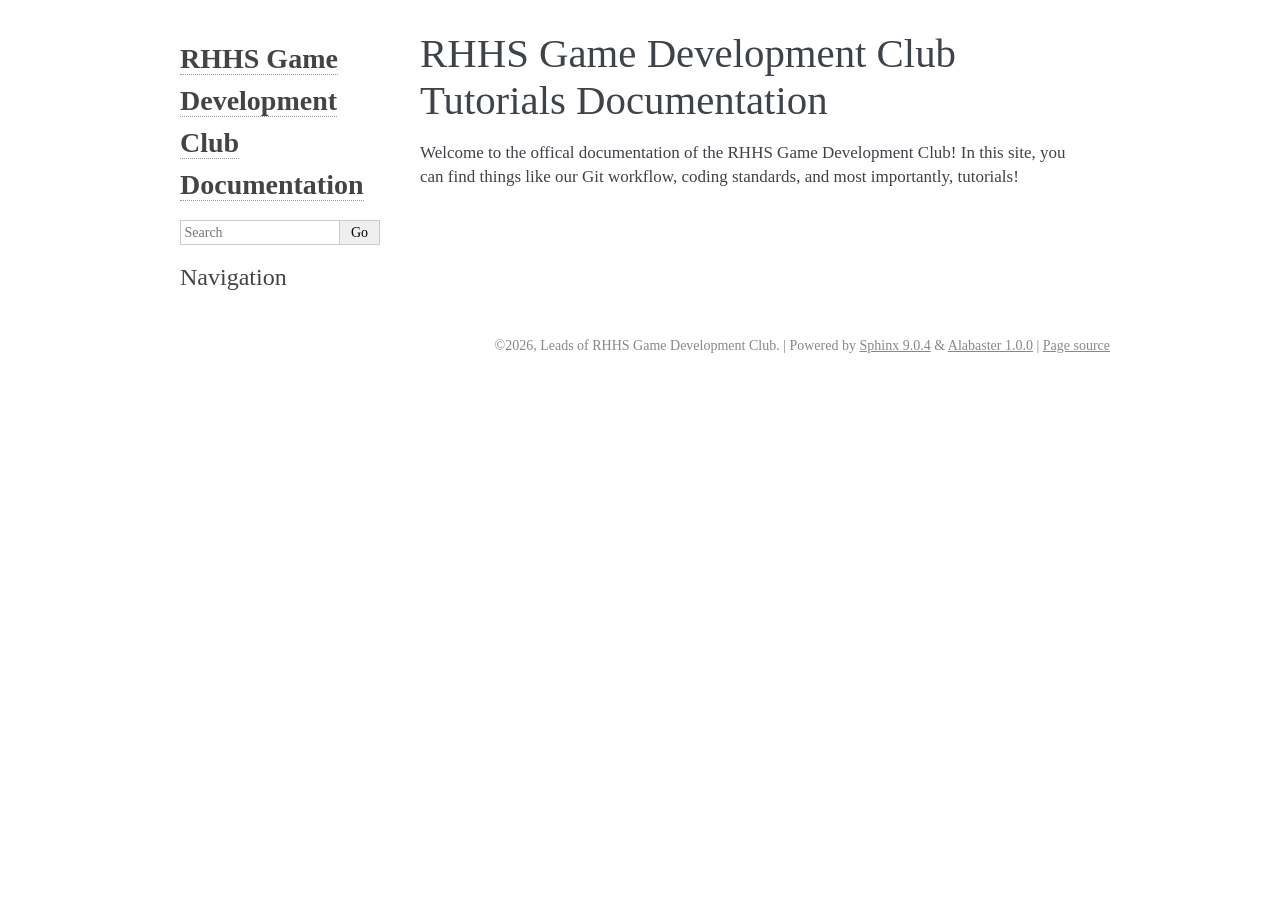
==== index.html @ 85f5a035 "Deploying to gh-pages from @ RHHS-Game-Development-Club/RHHS-Game-Development-Club-Documentation-@3e" ====
<!DOCTYPE html>

<html lang="en" data-content_root="./">
  <head>
    <meta charset="utf-8" />
    <meta name="viewport" content="width=device-width, initial-scale=1.0" /><meta name="viewport" content="width=device-width, initial-scale=1" />

    <title>RHHS Game Development Club Tutorials Documentation &#8212; RHHS Game Development Club Documentation 1.0 documentation</title>
    <link rel="stylesheet" type="text/css" href="_static/pygments.css?v=5ecbeea2" />
    <link rel="stylesheet" type="text/css" href="_static/basic.css?v=b08954a9" />
    <link rel="stylesheet" type="text/css" href="_static/alabaster.css?v=27fed22d" />
    <script src="_static/documentation_options.js?v=f2a433a1"></script>
    <script src="_static/doctools.js?v=fd6eb6e6"></script>
    <script src="_static/sphinx_highlight.js?v=6ffebe34"></script>
    <link rel="index" title="Index" href="genindex.html" />
    <link rel="search" title="Search" href="search.html" />
   
  <link rel="stylesheet" href="_static/custom.css" type="text/css" />
  

  
  

  </head><body>
  

    <div class="document">
      <div class="documentwrapper">
        <div class="bodywrapper">
          

          <div class="body" role="main">
            
  <section id="rhhs-game-development-club-tutorials-documentation">
<h1>RHHS Game Development Club Tutorials Documentation<a class="headerlink" href="#rhhs-game-development-club-tutorials-documentation" title="Link to this heading">¶</a></h1>
<p>Welcome to the offical documentation of the RHHS Game Development Club! In this site, you can find things like our Git workflow, coding standards, and most importantly, tutorials!</p>
<div class="toctree-wrapper compound">
</div>
<div class="toctree-wrapper compound">
</div>
</section>


          </div>
          
        </div>
      </div>
      <div class="sphinxsidebar" role="navigation" aria-label="Main">
        <div class="sphinxsidebarwrapper">
<h1 class="logo"><a href="#">RHHS Game Development Club Documentation</a></h1>









<search id="searchbox" style="display: none" role="search">
    <div class="searchformwrapper">
    <form class="search" action="search.html" method="get">
      <input type="text" name="q" aria-labelledby="searchlabel" autocomplete="off" autocorrect="off" autocapitalize="off" spellcheck="false" placeholder="Search"/>
      <input type="submit" value="Go" />
    </form>
    </div>
</search>
<script>document.getElementById('searchbox').style.display = "block"</script><h3>Navigation</h3>

<div class="relations">
<h3>Related Topics</h3>
<ul>
  <li><a href="#">Documentation overview</a><ul>
  </ul></li>
</ul>
</div>








        </div>
      </div>
      <div class="clearer"></div>
    </div>
    <div class="footer">
      &#169;2026, Leads of RHHS Game Development Club.
      
      |
      Powered by <a href="https://www.sphinx-doc.org/">Sphinx 9.0.4</a>
      &amp; <a href="https://alabaster.readthedocs.io">Alabaster 1.0.0</a>
      
      |
      <a href="_sources/index.rst.txt"
          rel="nofollow">Page source</a>
    </div>

    

    
  </body>
</html>
---- _static/pygments.css ----
pre { line-height: 125%; }
td.linenos .normal { color: inherit; background-color: transparent; padding-left: 5px; padding-right: 5px; }
span.linenos { color: inherit; background-color: transparent; padding-left: 5px; padding-right: 5px; }
td.linenos .special { color: #000000; background-color: #ffffc0; padding-left: 5px; padding-right: 5px; }
span.linenos.special { color: #000000; background-color: #ffffc0; padding-left: 5px; padding-right: 5px; }
.highlight .hll { background-color: #ffffcc }
.highlight { background: #f8f8f8; }
.highlight .c { color: #8F5902; font-style: italic } /* Comment */
.highlight .err { color: #A40000; border: 1px solid #EF2929 } /* Error */
.highlight .g { color: #000 } /* Generic */
.highlight .k { color: #004461; font-weight: bold } /* Keyword */
.highlight .l { color: #000 } /* Literal */
.highlight .n { color: #000 } /* Name */
.highlight .o { color: #582800 } /* Operator */
.highlight .x { color: #000 } /* Other */
.highlight .p { color: #000; font-weight: bold } /* Punctuation */
.highlight .ch { color: #8F5902; font-style: italic } /* Comment.Hashbang */
.highlight .cm { color: #8F5902; font-style: italic } /* Comment.Multiline */
.highlight .cp { color: #8F5902 } /* Comment.Preproc */
.highlight .cpf { color: #8F5902; font-style: italic } /* Comment.PreprocFile */
.highlight .c1 { color: #8F5902; font-style: italic } /* Comment.Single */
.highlight .cs { color: #8F5902; font-style: italic } /* Comment.Special */
.highlight .gd { color: #A40000 } /* Generic.Deleted */
.highlight .ge { color: #000; font-style: italic } /* Generic.Emph */
.highlight .ges { color: #000 } /* Generic.EmphStrong */
.highlight .gr { color: #EF2929 } /* Generic.Error */
.highlight .gh { color: #000080; font-weight: bold } /* Generic.Heading */
.highlight .gi { color: #00A000 } /* Generic.Inserted */
.highlight .go { color: #888 } /* Generic.Output */
.highlight .gp { color: #745334 } /* Generic.Prompt */
.highlight .gs { color: #000; font-weight: bold } /* Generic.Strong */
.highlight .gu { color: #800080; font-weight: bold } /* Generic.Subheading */
.highlight .gt { color: #A40000; font-weight: bold } /* Generic.Traceback */
.highlight .kc { color: #004461; font-weight: bold } /* Keyword.Constant */
.highlight .kd { color: #004461; font-weight: bold } /* Keyword.Declaration */
.highlight .kn { color: #004461; font-weight: bold } /* Keyword.Namespace */
.highlight .kp { color: #004461; font-weight: bold } /* Keyword.Pseudo */
.highlight .kr { color: #004461; font-weight: bold } /* Keyword.Reserved */
.highlight .kt { color: #004461; font-weight: bold } /* Keyword.Type */
.highlight .ld { color: #000 } /* Literal.Date */
.highlight .m { color: #900 } /* Literal.Number */
.highlight .s { color: #4E9A06 } /* Literal.String */
.highlight .na { color: #C4A000 } /* Name.Attribute */
.highlight .nb { color: #004461 } /* Name.Builtin */
.highlight .nc { color: #000 } /* Name.Class */
.highlight .no { color: #000 } /* Name.Constant */
.highlight .nd { color: #888 } /* Name.Decorator */
.highlight .ni { color: #CE5C00 } /* Name.Entity */
.highlight .ne { color: #C00; font-weight: bold } /* Name.Exception */
.highlight .nf { color: #000 } /* Name.Function */
.highlight .nl { color: #F57900 } /* Name.Label */
.highlight .nn { color: #000 } /* Name.Namespace */
.highlight .nx { color: #000 } /* Name.Other */
.highlight .py { color: #000 } /* Name.Property */
.highlight .nt { color: #004461; font-weight: bold } /* Name.Tag */
.highlight .nv { color: #000 } /* Name.Variable */
.highlight .ow { color: #004461; font-weight: bold } /* Operator.Word */
.highlight .pm { color: #000; font-weight: bold } /* Punctuation.Marker */
.highlight .w { color: #F8F8F8 } /* Text.Whitespace */
.highlight .mb { color: #900 } /* Literal.Number.Bin */
.highlight .mf { color: #900 } /* Literal.Number.Float */
.highlight .mh { color: #900 } /* Literal.Number.Hex */
.highlight .mi { color: #900 } /* Literal.Number.Integer */
.highlight .mo { color: #900 } /* Literal.Number.Oct */
.highlight .sa { color: #4E9A06 } /* Literal.String.Affix */
.highlight .sb { color: #4E9A06 } /* Literal.String.Backtick */
.highlight .sc { color: #4E9A06 } /* Literal.String.Char */
.highlight .dl { color: #4E9A06 } /* Literal.String.Delimiter */
.highlight .sd { color: #8F5902; font-style: italic } /* Literal.String.Doc */
.highlight .s2 { color: #4E9A06 } /* Literal.String.Double */
.highlight .se { color: #4E9A06 } /* Literal.String.Escape */
.highlight .sh { color: #4E9A06 } /* Literal.String.Heredoc */
.highlight .si { color: #4E9A06 } /* Literal.String.Interpol */
.highlight .sx { color: #4E9A06 } /* Literal.String.Other */
.highlight .sr { color: #4E9A06 } /* Literal.String.Regex */
.highlight .s1 { color: #4E9A06 } /* Literal.String.Single */
.highlight .ss { color: #4E9A06 } /* Literal.String.Symbol */
.highlight .bp { color: #3465A4 } /* Name.Builtin.Pseudo */
.highlight .fm { color: #000 } /* Name.Function.Magic */
.highlight .vc { color: #000 } /* Name.Variable.Class */
.highlight .vg { color: #000 } /* Name.Variable.Global */
.highlight .vi { color: #000 } /* Name.Variable.Instance */
.highlight .vm { color: #000 } /* Name.Variable.Magic */
.highlight .il { color: #900 } /* Literal.Number.Integer.Long */
---- _static/basic.css ----
/*
 * Sphinx stylesheet -- basic theme.
 */

/* -- main layout ----------------------------------------------------------- */

div.clearer {
    clear: both;
}

div.section::after {
    display: block;
    content: '';
    clear: left;
}

/* -- relbar ---------------------------------------------------------------- */

div.related {
    width: 100%;
    font-size: 90%;
}

div.related h3 {
    display: none;
}

div.related ul {
    margin: 0;
    padding: 0 0 0 10px;
    list-style: none;
}

div.related li {
    display: inline;
}

div.related li.right {
    float: right;
    margin-right: 5px;
}

/* -- sidebar --------------------------------------------------------------- */

div.sphinxsidebarwrapper {
    padding: 10px 5px 0 10px;
}

div.sphinxsidebar {
    float: left;
    width: 230px;
    margin-left: -100%;
    font-size: 90%;
    word-wrap: break-word;
    overflow-wrap : break-word;
}

div.sphinxsidebar ul {
    list-style: none;
}

div.sphinxsidebar ul ul,
div.sphinxsidebar ul.want-points {
    margin-left: 20px;
    list-style: square;
}

div.sphinxsidebar ul ul {
    margin-top: 0;
    margin-bottom: 0;
}

div.sphinxsidebar form {
    margin-top: 10px;
}

div.sphinxsidebar input {
    border: 1px solid #98dbcc;
    font-family: sans-serif;
    font-size: 1em;
}

div.sphinxsidebar #searchbox form.search {
    overflow: hidden;
}

div.sphinxsidebar #searchbox input[type="text"] {
    float: left;
    width: 80%;
    padding: 0.25em;
    box-sizing: border-box;
}

div.sphinxsidebar #searchbox input[type="submit"] {
    float: left;
    width: 20%;
    border-left: none;
    padding: 0.25em;
    box-sizing: border-box;
}


img {
    border: 0;
    max-width: 100%;
}

/* -- search page ----------------------------------------------------------- */

ul.search {
    margin-top: 10px;
}

ul.search li {
    padding: 5px 0;
}

ul.search li a {
    font-weight: bold;
}

ul.search li p.context {
    color: #888;
    margin: 2px 0 0 30px;
    text-align: left;
}

ul.keywordmatches li.goodmatch a {
    font-weight: bold;
}

/* -- index page ------------------------------------------------------------ */

table.contentstable {
    width: 90%;
    margin-left: auto;
    margin-right: auto;
}

table.contentstable p.biglink {
    line-height: 150%;
}

a.biglink {
    font-size: 1.3em;
}

span.linkdescr {
    font-style: italic;
    padding-top: 5px;
    font-size: 90%;
}

/* -- general index --------------------------------------------------------- */

table.indextable {
    width: 100%;
}

table.indextable td {
    text-align: left;
    vertical-align: top;
}

table.indextable ul {
    margin-top: 0;
    margin-bottom: 0;
    list-style-type: none;
}

table.indextable > tbody > tr > td > ul {
    padding-left: 0em;
}

table.indextable tr.pcap {
    height: 10px;
}

table.indextable tr.cap {
    margin-top: 10px;
    background-color: #f2f2f2;
}

img.toggler {
    margin-right: 3px;
    margin-top: 3px;
    cursor: pointer;
}

div.modindex-jumpbox {
    border-top: 1px solid #ddd;
    border-bottom: 1px solid #ddd;
    margin: 1em 0 1em 0;
    padding: 0.4em;
}

div.genindex-jumpbox {
    border-top: 1px solid #ddd;
    border-bottom: 1px solid #ddd;
    margin: 1em 0 1em 0;
    padding: 0.4em;
}

/* -- domain module index --------------------------------------------------- */

table.modindextable td {
    padding: 2px;
    border-collapse: collapse;
}

/* -- general body styles --------------------------------------------------- */

div.body {
    min-width: inherit;
    max-width: 800px;
}

div.body p, div.body dd, div.body li, div.body blockquote {
    -moz-hyphens: auto;
    -ms-hyphens: auto;
    -webkit-hyphens: auto;
    hyphens: auto;
}

a.headerlink {
    visibility: hidden;
}

a:visited {
    color: #551A8B;
}

h1:hover > a.headerlink,
h2:hover > a.headerlink,
h3:hover > a.headerlink,
h4:hover > a.headerlink,
h5:hover > a.headerlink,
h6:hover > a.headerlink,
dt:hover > a.headerlink,
caption:hover > a.headerlink,
p.caption:hover > a.headerlink,
div.code-block-caption:hover > a.headerlink {
    visibility: visible;
}

div.body p.caption {
    text-align: inherit;
}

div.body td {
    text-align: left;
}

.first {
    margin-top: 0 !important;
}

p.rubric {
    margin-top: 30px;
    font-weight: bold;
}

img.align-left, figure.align-left, .figure.align-left, object.align-left {
    clear: left;
    float: left;
    margin-right: 1em;
}

img.align-right, figure.align-right, .figure.align-right, object.align-right {
    clear: right;
    float: right;
    margin-left: 1em;
}

img.align-center, figure.align-center, .figure.align-center, object.align-center {
  display: block;
  margin-left: auto;
  margin-right: auto;
}

img.align-default, figure.align-default, .figure.align-default {
  display: block;
  margin-left: auto;
  margin-right: auto;
}

.align-left {
    text-align: left;
}

.align-center {
    text-align: center;
}

.align-default {
    text-align: center;
}

.align-right {
    text-align: right;
}

/* -- sidebars -------------------------------------------------------------- */

div.sidebar,
aside.sidebar {
    margin: 0 0 0.5em 1em;
    border: 1px solid #ddb;
    padding: 7px;
    background-color: #ffe;
    width: 40%;
    float: right;
    clear: right;
    overflow-x: auto;
}

p.sidebar-title {
    font-weight: bold;
}

nav.contents,
aside.topic,
div.admonition, div.topic, blockquote {
    clear: left;
}

/* -- topics ---------------------------------------------------------------- */

nav.contents,
aside.topic,
div.topic {
    border: 1px solid #ccc;
    padding: 7px;
    margin: 10px 0 10px 0;
}

p.topic-title {
    font-size: 1.1em;
    font-weight: bold;
    margin-top: 10px;
}

/* -- admonitions ----------------------------------------------------------- */

div.admonition {
    margin-top: 10px;
    margin-bottom: 10px;
    padding: 7px;
}

div.admonition dt {
    font-weight: bold;
}

p.admonition-title {
    margin: 0px 10px 5px 0px;
    font-weight: bold;
}

div.body p.centered {
    text-align: center;
    margin-top: 25px;
}

/* -- content of sidebars/topics/admonitions -------------------------------- */

div.sidebar > :last-child,
aside.sidebar > :last-child,
nav.contents > :last-child,
aside.topic > :last-child,
div.topic > :last-child,
div.admonition > :last-child {
    margin-bottom: 0;
}

div.sidebar::after,
aside.sidebar::after,
nav.contents::after,
aside.topic::after,
div.topic::after,
div.admonition::after,
blockquote::after {
    display: block;
    content: '';
    clear: both;
}

/* -- tables ---------------------------------------------------------------- */

table.docutils {
    margin-top: 10px;
    margin-bottom: 10px;
    border: 0;
    border-collapse: collapse;
}

table.align-center {
    margin-left: auto;
    margin-right: auto;
}

table.align-default {
    margin-left: auto;
    margin-right: auto;
}

table caption span.caption-number {
    font-style: italic;
}

table caption span.caption-text {
}

table.docutils td, table.docutils th {
    padding: 1px 8px 1px 5px;
    border-top: 0;
    border-left: 0;
    border-right: 0;
    border-bottom: 1px solid #aaa;
}

th {
    text-align: left;
    padding-right: 5px;
}

table.citation {
    border-left: solid 1px gray;
    margin-left: 1px;
}

table.citation td {
    border-bottom: none;
}

th > :first-child,
td > :first-child {
    margin-top: 0px;
}

th > :last-child,
td > :last-child {
    margin-bottom: 0px;
}

/* -- figures --------------------------------------------------------------- */

div.figure, figure {
    margin: 0.5em;
    padding: 0.5em;
}

div.figure p.caption, figcaption {
    padding: 0.3em;
}

div.figure p.caption span.caption-number,
figcaption span.caption-number {
    font-style: italic;
}

div.figure p.caption span.caption-text,
figcaption span.caption-text {
}

/* -- field list styles ----------------------------------------------------- */

table.field-list td, table.field-list th {
    border: 0 !important;
}

.field-list ul {
    margin: 0;
    padding-left: 1em;
}

.field-list p {
    margin: 0;
}

.field-name {
    -moz-hyphens: manual;
    -ms-hyphens: manual;
    -webkit-hyphens: manual;
    hyphens: manual;
}

/* -- hlist styles ---------------------------------------------------------- */

table.hlist {
    margin: 1em 0;
}

table.hlist td {
    vertical-align: top;
}

/* -- object description styles --------------------------------------------- */

.sig {
	font-family: 'Consolas', 'Menlo', 'DejaVu Sans Mono', 'Bitstream Vera Sans Mono', monospace;
}

.sig-name, code.descname {
    background-color: transparent;
    font-weight: bold;
}

.sig-name {
	font-size: 1.1em;
}

code.descname {
    font-size: 1.2em;
}

.sig-prename, code.descclassname {
    background-color: transparent;
}

.optional {
    font-size: 1.3em;
}

.sig-paren {
    font-size: larger;
}

.sig-param.n {
	font-style: italic;
}

/* C++ specific styling */

.sig-inline.c-texpr,
.sig-inline.cpp-texpr {
	font-family: unset;
}

.sig.c   .k, .sig.c   .kt,
.sig.cpp .k, .sig.cpp .kt {
	color: #0033B3;
}

.sig.c   .m,
.sig.cpp .m {
	color: #1750EB;
}

.sig.c   .s, .sig.c   .sc,
.sig.cpp .s, .sig.cpp .sc {
	color: #067D17;
}


/* -- other body styles ----------------------------------------------------- */

ol.arabic {
    list-style: decimal;
}

ol.loweralpha {
    list-style: lower-alpha;
}

ol.upperalpha {
    list-style: upper-alpha;
}

ol.lowerroman {
    list-style: lower-roman;
}

ol.upperroman {
    list-style: upper-roman;
}

:not(li) > ol > li:first-child > :first-child,
:not(li) > ul > li:first-child > :first-child {
    margin-top: 0px;
}

:not(li) > ol > li:last-child > :last-child,
:not(li) > ul > li:last-child > :last-child {
    margin-bottom: 0px;
}

ol.simple ol p,
ol.simple ul p,
ul.simple ol p,
ul.simple ul p {
    margin-top: 0;
}

ol.simple > li:not(:first-child) > p,
ul.simple > li:not(:first-child) > p {
    margin-top: 0;
}

ol.simple p,
ul.simple p {
    margin-bottom: 0;
}

aside.footnote > span,
div.citation > span {
    float: left;
}
aside.footnote > span:last-of-type,
div.citation > span:last-of-type {
  padding-right: 0.5em;
}
aside.footnote > p {
  margin-left: 2em;
}
div.citation > p {
  margin-left: 4em;
}
aside.footnote > p:last-of-type,
div.citation > p:last-of-type {
    margin-bottom: 0em;
}
aside.footnote > p:last-of-type:after,
div.citation > p:last-of-type:after {
    content: "";
    clear: both;
}

dl.field-list {
    display: grid;
    grid-template-columns: fit-content(30%) auto;
}

dl.field-list > dt {
    font-weight: bold;
    word-break: break-word;
    padding-left: 0.5em;
    padding-right: 5px;
}

dl.field-list > dd {
    padding-left: 0.5em;
    margin-top: 0em;
    margin-left: 0em;
    margin-bottom: 0em;
}

dl {
    margin-bottom: 15px;
}

dd > :first-child {
    margin-top: 0px;
}

dd ul, dd table {
    margin-bottom: 10px;
}

dd {
    margin-top: 3px;
    margin-bottom: 10px;
    margin-left: 30px;
}

.sig dd {
    margin-top: 0px;
    margin-bottom: 0px;
}

.sig dl {
    margin-top: 0px;
    margin-bottom: 0px;
}

dl > dd:last-child,
dl > dd:last-child > :last-child {
    margin-bottom: 0;
}

dt:target, span.highlighted {
    background-color: #fbe54e;
}

rect.highlighted {
    fill: #fbe54e;
}

dl.glossary dt {
    font-weight: bold;
    font-size: 1.1em;
}

.versionmodified {
    font-style: italic;
}

.system-message {
    background-color: #fda;
    padding: 5px;
    border: 3px solid red;
}

.footnote:target  {
    background-color: #ffa;
}

.line-block {
    display: block;
    margin-top: 1em;
    margin-bottom: 1em;
}

.line-block .line-block {
    margin-top: 0;
    margin-bottom: 0;
    margin-left: 1.5em;
}

.guilabel, .menuselection {
    font-family: sans-serif;
}

.accelerator {
    text-decoration: underline;
}

.classifier {
    font-style: oblique;
}

.classifier:before {
    font-style: normal;
    margin: 0 0.5em;
    content: ":";
    display: inline-block;
}

abbr, acronym {
    border-bottom: dotted 1px;
    cursor: help;
}

/* -- code displays --------------------------------------------------------- */

pre {
    overflow: auto;
    overflow-y: hidden;  /* fixes display issues on Chrome browsers */
}

pre, div[class*="highlight-"] {
    clear: both;
}

span.pre {
    -moz-hyphens: none;
    -ms-hyphens: none;
    -webkit-hyphens: none;
    hyphens: none;
    white-space: nowrap;
}

div[class*="highlight-"] {
    margin: 1em 0;
}

td.linenos pre {
    border: 0;
    background-color: transparent;
    color: #aaa;
}

table.highlighttable {
    display: block;
}

table.highlighttable tbody {
    display: block;
}

table.highlighttable tr {
    display: flex;
}

table.highlighttable td {
    margin: 0;
    padding: 0;
}

table.highlighttable td.linenos {
    padding-right: 0.5em;
}

table.highlighttable td.code {
    flex: 1;
    overflow: hidden;
}

.highlight .hll {
    display: block;
}

div.highlight pre,
table.highlighttable pre {
    margin: 0;
}

div.code-block-caption + div {
    margin-top: 0;
}

div.code-block-caption {
    margin-top: 1em;
    padding: 2px 5px;
    font-size: small;
}

div.code-block-caption code {
    background-color: transparent;
}

table.highlighttable td.linenos,
span.linenos,
div.highlight span.gp {  /* gp: Generic.Prompt */
  user-select: none;
  -webkit-user-select: text; /* Safari fallback only */
  -webkit-user-select: none; /* Chrome/Safari */
  -moz-user-select: none; /* Firefox */
  -ms-user-select: none; /* IE10+ */
}

div.code-block-caption span.caption-number {
    padding: 0.1em 0.3em;
    font-style: italic;
}

div.code-block-caption span.caption-text {
}

div.literal-block-wrapper {
    margin: 1em 0;
}

code.xref, a code {
    background-color: transparent;
    font-weight: bold;
}

h1 code, h2 code, h3 code, h4 code, h5 code, h6 code {
    background-color: transparent;
}

.viewcode-link {
    float: right;
}

.viewcode-back {
    float: right;
    font-family: sans-serif;
}

div.viewcode-block:target {
    margin: -1px -10px;
    padding: 0 10px;
}

/* -- math display ---------------------------------------------------------- */

img.math {
    vertical-align: middle;
}

div.body div.math p {
    text-align: center;
}

span.eqno {
    float: right;
}

span.eqno a.headerlink {
    position: absolute;
    z-index: 1;
}

div.math:hover a.headerlink {
    visibility: visible;
}

/* -- printout stylesheet --------------------------------------------------- */

@media print {
    div.document,
    div.documentwrapper,
    div.bodywrapper {
        margin: 0 !important;
        width: 100%;
    }

    div.sphinxsidebar,
    div.related,
    div.footer,
    #top-link {
        display: none;
    }
}
---- _static/alabaster.css ----
/* -- page layout ----------------------------------------------------------- */

body {
    font-family: Georgia, serif;
    font-size: 17px;
    background-color: #fff;
    color: #000;
    margin: 0;
    padding: 0;
}


div.document {
    width: 940px;
    margin: 30px auto 0 auto;
}

div.documentwrapper {
    float: left;
    width: 100%;
}

div.bodywrapper {
    margin: 0 0 0 220px;
}

div.sphinxsidebar {
    width: 220px;
    font-size: 14px;
    line-height: 1.5;
}

hr {
    border: 1px solid #B1B4B6;
}

div.body {
    background-color: #fff;
    color: #3E4349;
    padding: 0 30px 0 30px;
}

div.body > .section {
    text-align: left;
}

div.footer {
    width: 940px;
    margin: 20px auto 30px auto;
    font-size: 14px;
    color: #888;
    text-align: right;
}

div.footer a {
    color: #888;
}

p.caption {
    font-family: inherit;
    font-size: inherit;
}


div.relations {
    display: none;
}


div.sphinxsidebar {
    max-height: 100%;
    overflow-y: auto;
}

div.sphinxsidebar a {
    color: #444;
    text-decoration: none;
    border-bottom: 1px dotted #999;
}

div.sphinxsidebar a:hover {
    border-bottom: 1px solid #999;
}

div.sphinxsidebarwrapper {
    padding: 18px 10px;
}

div.sphinxsidebarwrapper p.logo {
    padding: 0;
    margin: -10px 0 0 0px;
    text-align: center;
}

div.sphinxsidebarwrapper h1.logo {
    margin-top: -10px;
    text-align: center;
    margin-bottom: 5px;
    text-align: left;
}

div.sphinxsidebarwrapper h1.logo-name {
    margin-top: 0px;
}

div.sphinxsidebarwrapper p.blurb {
    margin-top: 0;
    font-style: normal;
}

div.sphinxsidebar h3,
div.sphinxsidebar h4 {
    font-family: Georgia, serif;
    color: #444;
    font-size: 24px;
    font-weight: normal;
    margin: 0 0 5px 0;
    padding: 0;
}

div.sphinxsidebar h4 {
    font-size: 20px;
}

div.sphinxsidebar h3 a {
    color: #444;
}

div.sphinxsidebar p.logo a,
div.sphinxsidebar h3 a,
div.sphinxsidebar p.logo a:hover,
div.sphinxsidebar h3 a:hover {
    border: none;
}

div.sphinxsidebar p {
    color: #555;
    margin: 10px 0;
}

div.sphinxsidebar ul {
    margin: 10px 0;
    padding: 0;
    color: #000;
}

div.sphinxsidebar ul li.toctree-l1 > a {
    font-size: 120%;
}

div.sphinxsidebar ul li.toctree-l2 > a {
    font-size: 110%;
}

div.sphinxsidebar input {
    border: 1px solid #CCC;
    font-family: Georgia, serif;
    font-size: 1em;
}

div.sphinxsidebar #searchbox {
    margin: 1em 0;
}

div.sphinxsidebar .search > div {
    display: table-cell;
}

div.sphinxsidebar hr {
    border: none;
    height: 1px;
    color: #AAA;
    background: #AAA;

    text-align: left;
    margin-left: 0;
    width: 50%;
}

div.sphinxsidebar .badge {
    border-bottom: none;
}

div.sphinxsidebar .badge:hover {
    border-bottom: none;
}

/* To address an issue with donation coming after search */
div.sphinxsidebar h3.donation {
    margin-top: 10px;
}

/* -- body styles ----------------------------------------------------------- */

a {
    color: #004B6B;
    text-decoration: underline;
}

a:hover {
    color: #6D4100;
    text-decoration: underline;
}

div.body h1,
div.body h2,
div.body h3,
div.body h4,
div.body h5,
div.body h6 {
    font-family: Georgia, serif;
    font-weight: normal;
    margin: 30px 0px 10px 0px;
    padding: 0;
}

div.body h1 { margin-top: 0; padding-top: 0; font-size: 240%; }
div.body h2 { font-size: 180%; }
div.body h3 { font-size: 150%; }
div.body h4 { font-size: 130%; }
div.body h5 { font-size: 100%; }
div.body h6 { font-size: 100%; }

a.headerlink {
    color: #DDD;
    padding: 0 4px;
    text-decoration: none;
}

a.headerlink:hover {
    color: #444;
    background: #EAEAEA;
}

div.body p, div.body dd, div.body li {
    line-height: 1.4em;
}

div.admonition {
    margin: 20px 0px;
    padding: 10px 30px;
    background-color: #EEE;
    border: 1px solid #CCC;
}

div.admonition tt.xref, div.admonition code.xref, div.admonition a tt {
    background-color: #FBFBFB;
    border-bottom: 1px solid #fafafa;
}

div.admonition p.admonition-title {
    font-family: Georgia, serif;
    font-weight: normal;
    font-size: 24px;
    margin: 0 0 10px 0;
    padding: 0;
    line-height: 1;
}

div.admonition p.last {
    margin-bottom: 0;
}

dt:target, .highlight {
    background: #FAF3E8;
}

div.warning {
    background-color: #FCC;
    border: 1px solid #FAA;
}

div.danger {
    background-color: #FCC;
    border: 1px solid #FAA;
    -moz-box-shadow: 2px 2px 4px #D52C2C;
    -webkit-box-shadow: 2px 2px 4px #D52C2C;
    box-shadow: 2px 2px 4px #D52C2C;
}

div.error {
    background-color: #FCC;
    border: 1px solid #FAA;
    -moz-box-shadow: 2px 2px 4px #D52C2C;
    -webkit-box-shadow: 2px 2px 4px #D52C2C;
    box-shadow: 2px 2px 4px #D52C2C;
}

div.caution {
    background-color: #FCC;
    border: 1px solid #FAA;
}

div.attention {
    background-color: #FCC;
    border: 1px solid #FAA;
}

div.important {
    background-color: #EEE;
    border: 1px solid #CCC;
}

div.note {
    background-color: #EEE;
    border: 1px solid #CCC;
}

div.tip {
    background-color: #EEE;
    border: 1px solid #CCC;
}

div.hint {
    background-color: #EEE;
    border: 1px solid #CCC;
}

div.seealso {
    background-color: #EEE;
    border: 1px solid #CCC;
}

div.topic {
    background-color: #EEE;
}

p.admonition-title {
    display: inline;
}

p.admonition-title:after {
    content: ":";
}

pre, tt, code {
    font-family: 'Consolas', 'Menlo', 'DejaVu Sans Mono', 'Bitstream Vera Sans Mono', monospace;
    font-size: 0.9em;
}

.hll {
    background-color: #FFC;
    margin: 0 -12px;
    padding: 0 12px;
    display: block;
}

img.screenshot {
}

tt.descname, tt.descclassname, code.descname, code.descclassname {
    font-size: 0.95em;
}

tt.descname, code.descname {
    padding-right: 0.08em;
}

img.screenshot {
    -moz-box-shadow: 2px 2px 4px #EEE;
    -webkit-box-shadow: 2px 2px 4px #EEE;
    box-shadow: 2px 2px 4px #EEE;
}

table.docutils {
    border: 1px solid #888;
    -moz-box-shadow: 2px 2px 4px #EEE;
    -webkit-box-shadow: 2px 2px 4px #EEE;
    box-shadow: 2px 2px 4px #EEE;
}

table.docutils td, table.docutils th {
    border: 1px solid #888;
    padding: 0.25em 0.7em;
}

table.field-list, table.footnote {
    border: none;
    -moz-box-shadow: none;
    -webkit-box-shadow: none;
    box-shadow: none;
}

table.footnote {
    margin: 15px 0;
    width: 100%;
    border: 1px solid #EEE;
    background: #FDFDFD;
    font-size: 0.9em;
}

table.footnote + table.footnote {
    margin-top: -15px;
    border-top: none;
}

table.field-list th {
    padding: 0 0.8em 0 0;
}

table.field-list td {
    padding: 0;
}

table.field-list p {
    margin-bottom: 0.8em;
}

/* Cloned from
 * https://github.com/sphinx-doc/sphinx/commit/ef60dbfce09286b20b7385333d63a60321784e68
 */
.field-name {
    -moz-hyphens: manual;
    -ms-hyphens: manual;
    -webkit-hyphens: manual;
    hyphens: manual;
}

table.footnote td.label {
    width: .1px;
    padding: 0.3em 0 0.3em 0.5em;
}

table.footnote td {
    padding: 0.3em 0.5em;
}

dl {
    margin-left: 0;
    margin-right: 0;
    margin-top: 0;
    padding: 0;
}

dl dd {
    margin-left: 30px;
}

blockquote {
    margin: 0 0 0 30px;
    padding: 0;
}

ul, ol {
    /* Matches the 30px from the narrow-screen "li > ul" selector below */
    margin: 10px 0 10px 30px;
    padding: 0;
}

pre {
    background: unset;
    padding: 7px 30px;
    margin: 15px 0px;
    line-height: 1.3em;
}

div.viewcode-block:target {
    background: #ffd;
}

dl pre, blockquote pre, li pre {
    margin-left: 0;
    padding-left: 30px;
}

tt, code {
    background-color: #ecf0f3;
    color: #222;
    /* padding: 1px 2px; */
}

tt.xref, code.xref, a tt {
    background-color: #FBFBFB;
    border-bottom: 1px solid #fff;
}

a.reference {
    text-decoration: none;
    border-bottom: 1px dotted #004B6B;
}

a.reference:hover {
    border-bottom: 1px solid #6D4100;
}

/* Don't put an underline on images */
a.image-reference, a.image-reference:hover {
    border-bottom: none;
}

a.footnote-reference {
    text-decoration: none;
    font-size: 0.7em;
    vertical-align: top;
    border-bottom: 1px dotted #004B6B;
}

a.footnote-reference:hover {
    border-bottom: 1px solid #6D4100;
}

a:hover tt, a:hover code {
    background: #EEE;
}

@media screen and (max-width: 940px) {

    body {
        margin: 0;
        padding: 20px 30px;
    }

    div.documentwrapper {
        float: none;
        background: #fff;
        margin-left: 0;
        margin-top: 0;
        margin-right: 0;
        margin-bottom: 0;
    }

    div.sphinxsidebar {
        display: block;
        float: none;
        width: unset;
        margin: 50px -30px -20px -30px;
        padding: 10px 20px;
        background: #333;
        color: #FFF;
    }

    div.sphinxsidebar h3, div.sphinxsidebar h4, div.sphinxsidebar p,
    div.sphinxsidebar h3 a {
        color: #fff;
    }

    div.sphinxsidebar a {
        color: #AAA;
    }

    div.sphinxsidebar p.logo {
        display: none;
    }

    div.document {
        width: 100%;
        margin: 0;
    }

    div.footer {
        display: none;
    }

    div.bodywrapper {
        margin: 0;
    }

    div.body {
        min-height: 0;
        min-width: auto; /* fixes width on small screens, breaks .hll */
        padding: 0;
    }
    
    .hll {
        /* "fixes" the breakage */
        width: max-content;
    }

    .rtd_doc_footer {
        display: none;
    }

    .document {
        width: auto;
    }

    .footer {
        width: auto;
    }

    .github {
        display: none;
    }

    ul {
        margin-left: 0;
    }

    li > ul {
       /* Matches the 30px from the "ul, ol" selector above */
        margin-left: 30px;
    }
}


/* misc. */

.revsys-inline {
    display: none!important;
}

/* Hide ugly table cell borders in ..bibliography:: directive output */
table.docutils.citation, table.docutils.citation td, table.docutils.citation th {
  border: none;
  /* Below needed in some edge cases; if not applied, bottom shadows appear */
  -moz-box-shadow: none;
  -webkit-box-shadow: none;
  box-shadow: none;
}


/* relbar */

.related {
    line-height: 30px;
    width: 100%;
    font-size: 0.9rem;
}

.related.top {
    border-bottom: 1px solid #EEE;
    margin-bottom: 20px;
}

.related.bottom {
    border-top: 1px solid #EEE;
}

.related ul {
    padding: 0;
    margin: 0;
    list-style: none;
}

.related li {
    display: inline;
}

nav#rellinks {
    float: right;
}

nav#rellinks li+li:before {
    content: "|";
}

nav#breadcrumbs li+li:before {
    content: "\00BB";
}

/* Hide certain items when printing */
@media print {
    div.related {
        display: none;
    }
}

img.github  {
    position: absolute;
    top: 0;
    border: 0;
    right: 0;
}
---- _static/custom.css ----
/* This file intentionally left blank. */
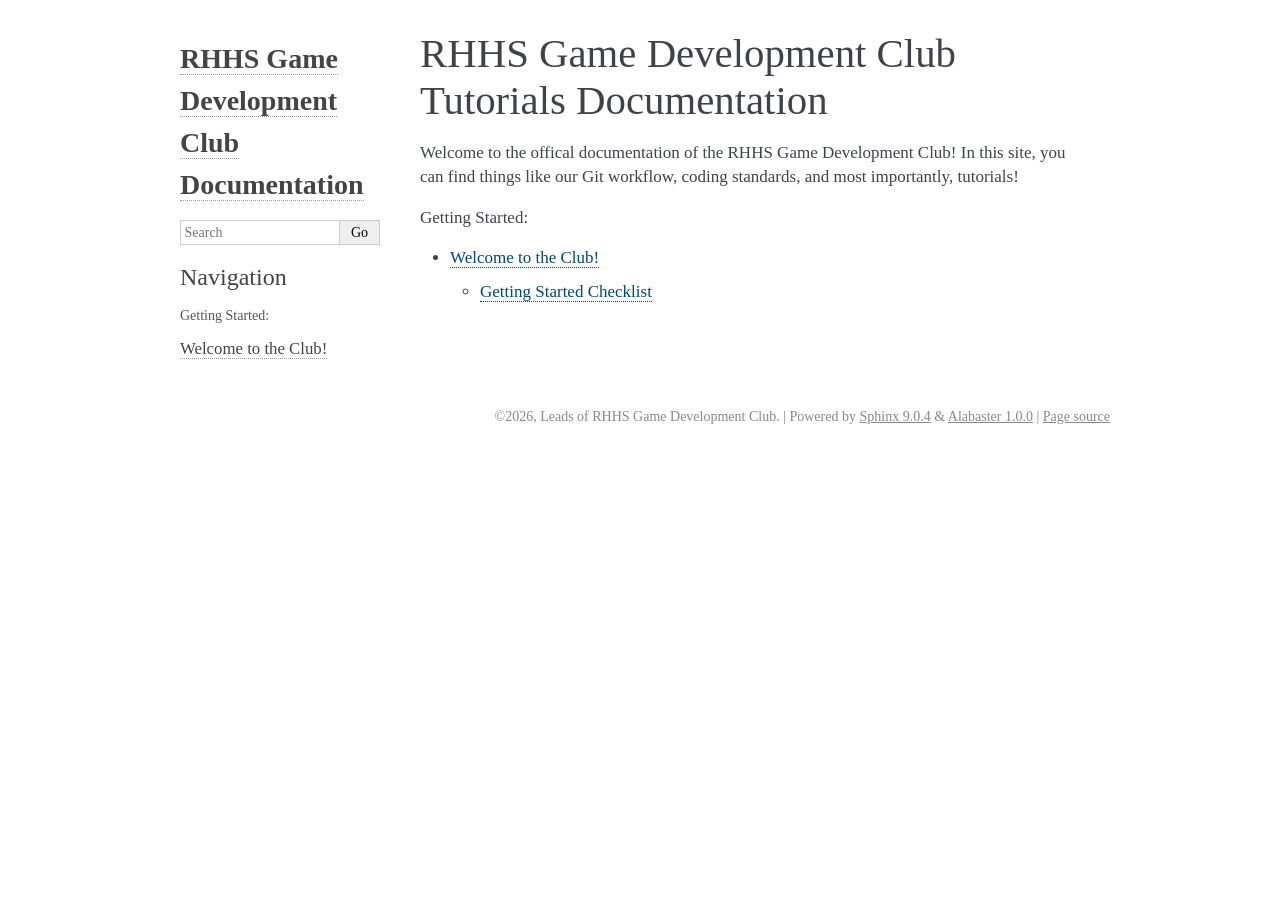
==== commit be31ca7c: "Deploying to gh-pages from @ RHHS-Game-Development-Club/RHHS-Game-Development-Club-Documentation-@87" ====
--- a/index.html
+++ b/index.html
@@ -14,6 +14,7 @@
     <script src="_static/sphinx_highlight.js?v=6ffebe34"></script>
     <link rel="index" title="Index" href="genindex.html" />
     <link rel="search" title="Search" href="search.html" />
+    <link rel="next" title="Welcome to the Club!" href="club/welcome.html" />
    
   <link rel="stylesheet" href="_static/custom.css" type="text/css" />
   
@@ -35,6 +36,13 @@
 <h1>RHHS Game Development Club Tutorials Documentation<a class="headerlink" href="#rhhs-game-development-club-tutorials-documentation" title="Link to this heading">¶</a></h1>
 <p>Welcome to the offical documentation of the RHHS Game Development Club! In this site, you can find things like our Git workflow, coding standards, and most importantly, tutorials!</p>
 <div class="toctree-wrapper compound">
+<p class="caption" role="heading"><span class="caption-text">Getting Started:</span></p>
+<ul>
+<li class="toctree-l1"><a class="reference internal" href="club/welcome.html">Welcome to the Club!</a><ul>
+<li class="toctree-l2"><a class="reference internal" href="club/welcome.html#getting-started-checklist">Getting Started Checklist</a></li>
+</ul>
+</li>
+</ul>
 </div>
 <div class="toctree-wrapper compound">
 </div>
@@ -66,11 +74,16 @@
     </div>
 </search>
 <script>document.getElementById('searchbox').style.display = "block"</script><h3>Navigation</h3>
+<p class="caption" role="heading"><span class="caption-text">Getting Started:</span></p>
+<ul>
+<li class="toctree-l1"><a class="reference internal" href="club/welcome.html">Welcome to the Club!</a></li>
+</ul>
 
 <div class="relations">
 <h3>Related Topics</h3>
 <ul>
   <li><a href="#">Documentation overview</a><ul>
+      <li>Next: <a href="club/welcome.html" title="next chapter">Welcome to the Club!</a></li>
   </ul></li>
 </ul>
 </div>
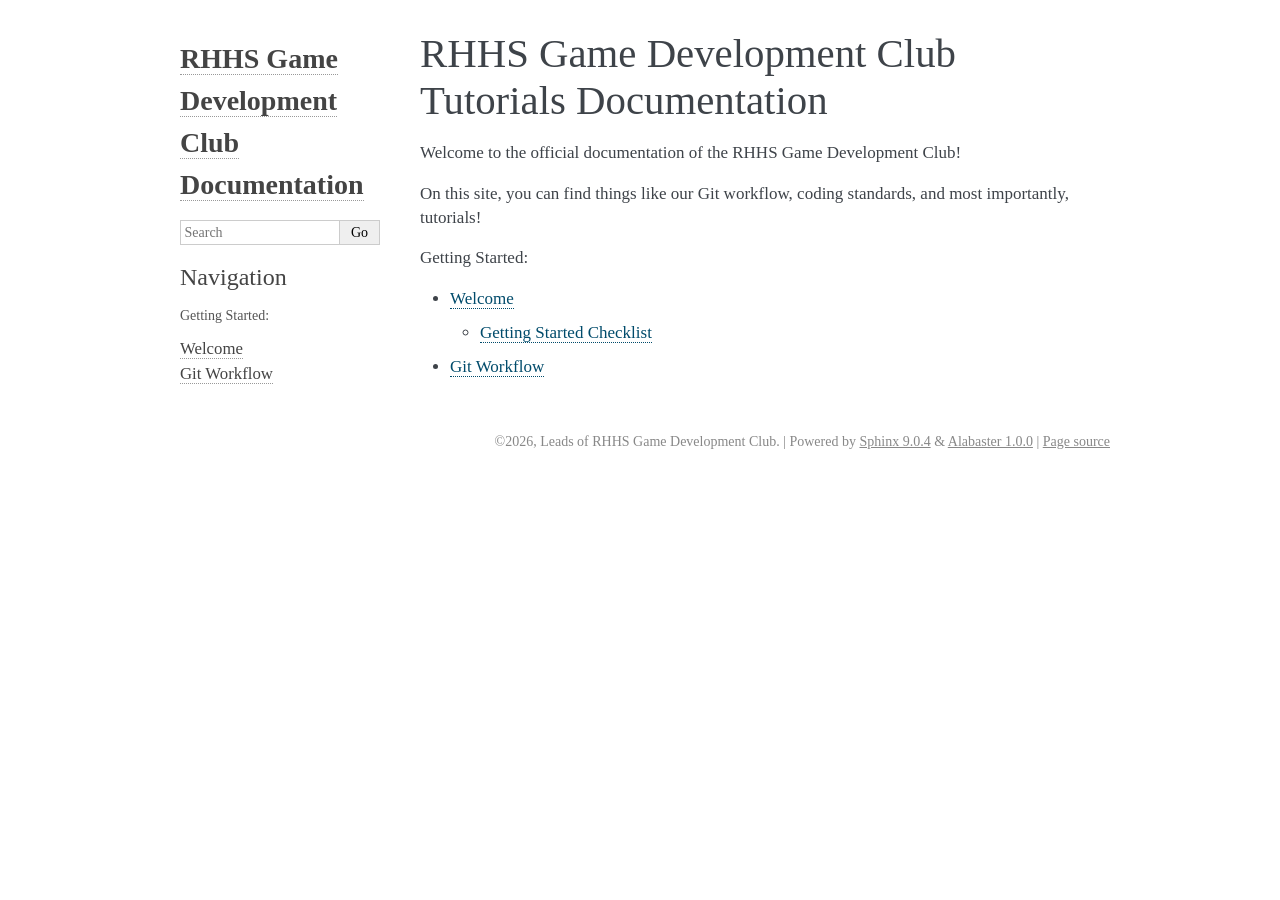
==== commit f1b5c834: "Deploying to gh-pages from @ RHHS-Game-Development-Club/RHHS-Game-Development-Club-Documentation-@bb" ====
--- a/index.html
+++ b/index.html
@@ -14,7 +14,7 @@
     <script src="_static/sphinx_highlight.js?v=6ffebe34"></script>
     <link rel="index" title="Index" href="genindex.html" />
     <link rel="search" title="Search" href="search.html" />
-    <link rel="next" title="Welcome to the Club!" href="club/welcome.html" />
+    <link rel="next" title="Welcome" href="club/welcome.html" />
    
   <link rel="stylesheet" href="_static/custom.css" type="text/css" />
   
@@ -34,14 +34,16 @@
             
   <section id="rhhs-game-development-club-tutorials-documentation">
 <h1>RHHS Game Development Club Tutorials Documentation<a class="headerlink" href="#rhhs-game-development-club-tutorials-documentation" title="Link to this heading">¶</a></h1>
-<p>Welcome to the offical documentation of the RHHS Game Development Club! In this site, you can find things like our Git workflow, coding standards, and most importantly, tutorials!</p>
+<p>Welcome to the official documentation of the RHHS Game Development Club!</p>
+<p>On this site, you can find things like our Git workflow, coding standards, and most importantly, tutorials!</p>
 <div class="toctree-wrapper compound">
 <p class="caption" role="heading"><span class="caption-text">Getting Started:</span></p>
 <ul>
-<li class="toctree-l1"><a class="reference internal" href="club/welcome.html">Welcome to the Club!</a><ul>
+<li class="toctree-l1"><a class="reference internal" href="club/welcome.html">Welcome</a><ul>
 <li class="toctree-l2"><a class="reference internal" href="club/welcome.html#getting-started-checklist">Getting Started Checklist</a></li>
 </ul>
 </li>
+<li class="toctree-l1"><a class="reference internal" href="club/git_workflow.html">Git Workflow</a></li>
 </ul>
 </div>
 <div class="toctree-wrapper compound">
@@ -76,14 +78,15 @@
 <script>document.getElementById('searchbox').style.display = "block"</script><h3>Navigation</h3>
 <p class="caption" role="heading"><span class="caption-text">Getting Started:</span></p>
 <ul>
-<li class="toctree-l1"><a class="reference internal" href="club/welcome.html">Welcome to the Club!</a></li>
+<li class="toctree-l1"><a class="reference internal" href="club/welcome.html">Welcome</a></li>
+<li class="toctree-l1"><a class="reference internal" href="club/git_workflow.html">Git Workflow</a></li>
 </ul>
 
 <div class="relations">
 <h3>Related Topics</h3>
 <ul>
   <li><a href="#">Documentation overview</a><ul>
-      <li>Next: <a href="club/welcome.html" title="next chapter">Welcome to the Club!</a></li>
+      <li>Next: <a href="club/welcome.html" title="next chapter">Welcome</a></li>
   </ul></li>
 </ul>
 </div>
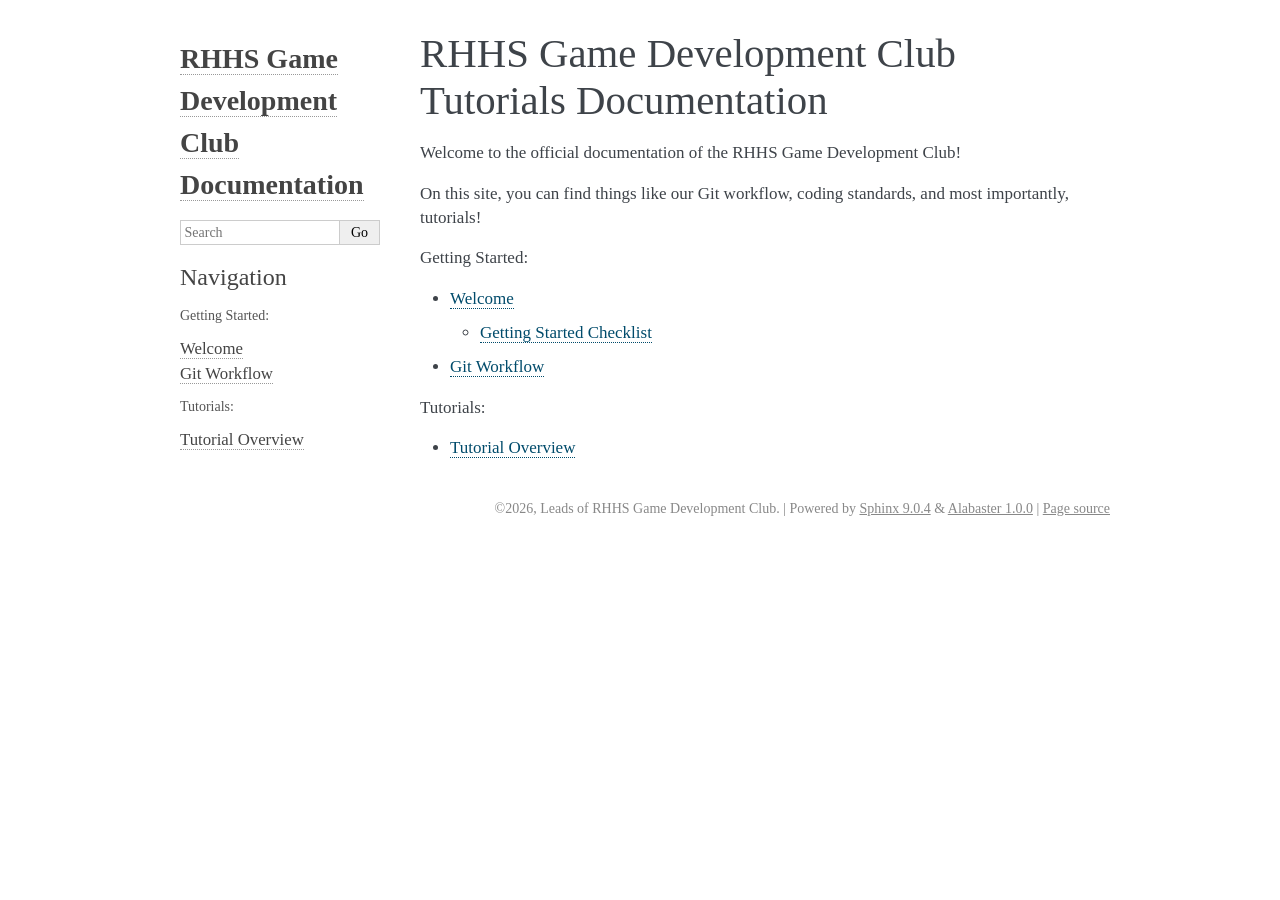
==== commit 6fd17278: "Deploying to gh-pages from @ RHHS-Game-Development-Club/RHHS-Game-Development-Club-Documentation-@cf" ====
--- a/index.html
+++ b/index.html
@@ -47,6 +47,10 @@
 </ul>
 </div>
 <div class="toctree-wrapper compound">
+<p class="caption" role="heading"><span class="caption-text">Tutorials:</span></p>
+<ul>
+<li class="toctree-l1"><a class="reference internal" href="tutorials/overview.html">Tutorial Overview</a></li>
+</ul>
 </div>
 </section>
 
@@ -80,6 +84,10 @@
 <ul>
 <li class="toctree-l1"><a class="reference internal" href="club/welcome.html">Welcome</a></li>
 <li class="toctree-l1"><a class="reference internal" href="club/git_workflow.html">Git Workflow</a></li>
+</ul>
+<p class="caption" role="heading"><span class="caption-text">Tutorials:</span></p>
+<ul>
+<li class="toctree-l1"><a class="reference internal" href="tutorials/overview.html">Tutorial Overview</a></li>
 </ul>
 
 <div class="relations">
